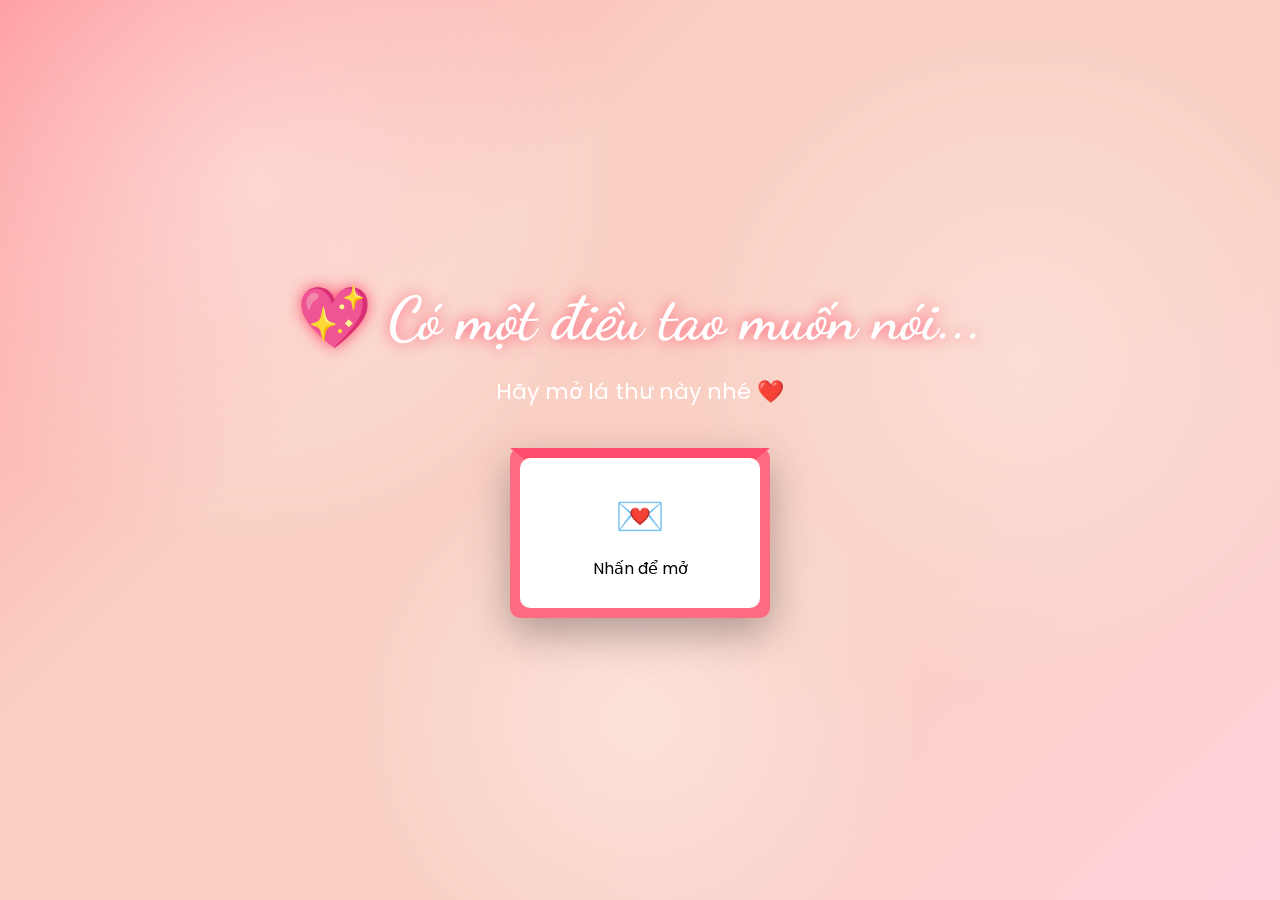
==== index.html @ 50c4a088 "Rename 1.html to index.html" ====
<!DOCTYPE html>
<html lang="vi">
<head>
<meta charset="UTF-8">
<meta name="viewport" content="width=device-width, initial-scale=1.0">
<title>💌 Gửi Con Quỷ Nhỏ </title>

<link rel="stylesheet" href="style.css">

<link rel="preconnect" href="https://fonts.googleapis.com">
<link href="https://fonts.googleapis.com/css2?family=Dancing+Script:wght@700&family=Poppins:wght@300;400;600&display=swap" rel="stylesheet">

</head>
<body>


<audio id="music" loop>
    <source src="music/vay-cuoi.mp3" type="audio/mpeg">
</audio>


<div id="hearts"></div>

<div id="flowers"></div>


<canvas id="fireworks"></canvas>


<div id="welcome">

<h1 class="title">
💖 Có một điều tao muốn nói...
</h1>

<p class="subtitle">
Hãy mở lá thư này nhé ❤️
</p>

<div class="envelope" id="envelope">

<div class="cover"></div>

<div class="paper">

<h2>💌</h2>

<p>
Nhấn để mở
</p>

</div>

</div>

</div>


<div id="letter">

<div class="card">

<h1>💌 Gửi em</h1>

<div id="typing"></div>

<button id="loveBtn">

❤️ Tao Đục Cho Cái Giờ ❤️

</button>

</div>

</div>

<script>

const message=`

Chào Cưng

ANh chúc cưng 8386 :))



`;

</script>

<script src="script.js"></script>

</body>
</html>
---- style.css ----
/* style.css */

*{
    margin:0;
    padding:0;
    box-sizing:border-box;
}

body{
    overflow:hidden;
    font-family:'Poppins',sans-serif;
    background:linear-gradient(135deg,#ff9a9e,#fad0c4,#fad0c4,#ffd1dc);
    height:100vh;
}

/* Nền */
body::before{
    content:"";
    position:fixed;
    inset:0;
    background:
    radial-gradient(circle at 20% 20%,rgba(255,255,255,.4),transparent 30%),
    radial-gradient(circle at 80% 40%,rgba(255,255,255,.3),transparent 30%),
    radial-gradient(circle at 50% 80%,rgba(255,255,255,.4),transparent 30%);
    animation:bgMove 10s linear infinite alternate;
    z-index:-2;
}

@keyframes bgMove{
    from{
        transform:scale(1);
    }
    to{
        transform:scale(1.1);
    }
}

/* Trang đầu */

#welcome{
    width:100%;
    height:100vh;
    display:flex;
    justify-content:center;
    align-items:center;
    flex-direction:column;
}

.title{
    font-family:'Dancing Script',cursive;
    font-size:60px;
    color:#fff;
    margin-bottom:20px;
    text-shadow:0 0 15px #ff4d6d;
}

.subtitle{
    color:white;
    margin-bottom:40px;
    font-size:22px;
}

/* Phong bì */

.envelope{
    width:260px;
    height:170px;
    background:#ff6b81;
    position:relative;
    cursor:pointer;
    border-radius:10px;
    transition:.7s;
    box-shadow:0 15px 40px rgba(0,0,0,.3);
}

.cover{
    position:absolute;
    width:100%;
    height:100%;
    background:#ff4d6d;
    clip-path:polygon(0 0,100% 0,50% 60%);
    transform-origin:top;
    transition:1s;
}

.paper{
    position:absolute;
    left:10px;
    top:10px;
    width:240px;
    height:150px;
    background:white;
    border-radius:10px;
    display:flex;
    justify-content:center;
    align-items:center;
    flex-direction:column;
    transition:1s;
}

.paper h2{
    font-size:40px;
}

.paper p{
    margin-top:10px;
}

.open .cover{
    transform:rotateX(180deg);
}

.open .paper{
    transform:translateY(-120px);
}

/* Lá thư */

#letter{
    display:none;
    position:absolute;
    inset:0;
    justify-content:center;
    align-items:center;
}

.card{
    width:90%;
    max-width:700px;
    background:white;
    padding:40px;
    border-radius:25px;
    text-align:center;
    box-shadow:0 20px 60px rgba(0,0,0,.3);
}

.card h1{
    color:#ff3366;
    margin-bottom:25px;
    font-family:'Dancing Script',cursive;
    font-size:52px;
}

#typing{
    white-space:pre-line;
    text-align:left;
    line-height:1.9;
    min-height:320px;
    font-size:18px;
}

/* Nút */

button{
    margin-top:30px;
    padding:16px 35px;
    border:none;
    border-radius:40px;
    background:#ff3366;
    color:white;
    cursor:pointer;
    font-size:20px;
    transition:.3s;
}

button:hover{
    transform:scale(1.08);
    box-shadow:0 0 30px #ff3366;
}

/* Tim */

.heart{
    position:fixed;
    color:#ff2e63;
    animation:heartFall linear forwards;
    pointer-events:none;
}

@keyframes heartFall{

0%{
transform:translateY(-10vh) rotate(0deg);
opacity:1;
}

100%{
transform:translateY(110vh) rotate(360deg);
opacity:0;
}

}

/* Hoa */

.flower{
    position:fixed;
    color:#ffc0cb;
    animation:flowerFall linear forwards;
    pointer-events:none;
}

@keyframes flowerFall{

0%{
transform:translateY(-5vh) rotate(0deg);
opacity:1;
}

100%{
transform:translateY(110vh) translateX(100px) rotate(720deg);
opacity:.2;
}

}

/* Canvas */

canvas{
    position:fixed;
    inset:0;
    pointer-events:none;
}

/* Responsive */

@media(max-width:768px){

.title{
font-size:42px;
}

.subtitle{
font-size:18px;
}

.card{
padding:25px;
}

.card h1{
font-size:42px;
}

#typing{
font-size:16px;
}

.envelope{
width:220px;
height:150px;
}

.paper{
width:200px;
height:130px;
}

}
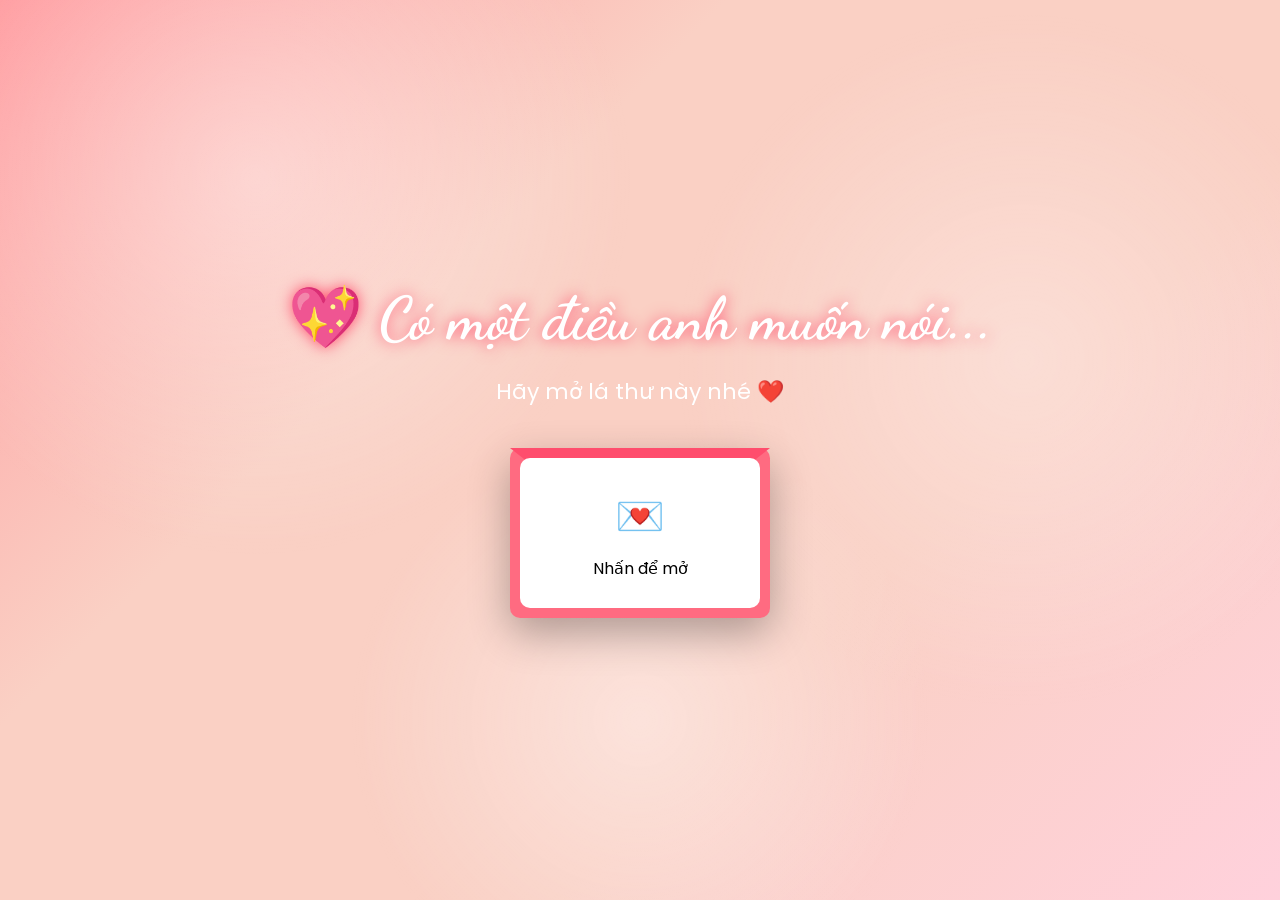
==== commit dde556b1: "Update index.html" ====
--- a/index.html
+++ b/index.html
@@ -3,7 +3,7 @@
 <head>
 <meta charset="UTF-8">
 <meta name="viewport" content="width=device-width, initial-scale=1.0">
-<title>💌 Gửi Con Quỷ Nhỏ </title>
+<title>💌 Gửi Người Anh Thương</title>
 
 <link rel="stylesheet" href="style.css">
 
@@ -30,7 +30,7 @@
 <div id="welcome">
 
 <h1 class="title">
-💖 Có một điều tao muốn nói...
+💖 Có một điều anh muốn nói...
 </h1>
 
 <p class="subtitle">
@@ -66,7 +66,7 @@
 
 <button id="loveBtn">
 
-❤️ Tao Đục Cho Cái Giờ ❤️
+❤️ Anh yêu em ❤️
 
 </button>
 
@@ -78,11 +78,39 @@
 
 const message=`
 
-Chào Cưng
+Chào em ❤️
 
-ANh chúc cưng 8386 :))
+Nếu em đang đọc những dòng này...
 
+Có lẽ đây là điều anh đã muốn nói từ rất lâu.
 
+Cảm ơn em vì đã xuất hiện trong cuộc đời anh.
+
+Từ ngày có em...
+
+Mọi thứ đều trở nên đẹp hơn.
+
+Anh thích nhìn em cười.
+
+Thích được nhắn tin với em.
+
+Thích được quan tâm em mỗi ngày.
+
+Anh không hứa sẽ hoàn hảo.
+
+Nhưng anh hứa sẽ luôn cố gắng để làm em hạnh phúc.
+
+Hy vọng...
+
+Chúng ta sẽ còn cùng nhau đi rất nhiều nơi.
+
+Cùng nhau ăn những món ngon.
+
+Cùng nhau ngắm hoàng hôn.
+
+Cùng nhau già đi.
+
+Anh yêu em rất nhiều ❤️
 
 `;
 
